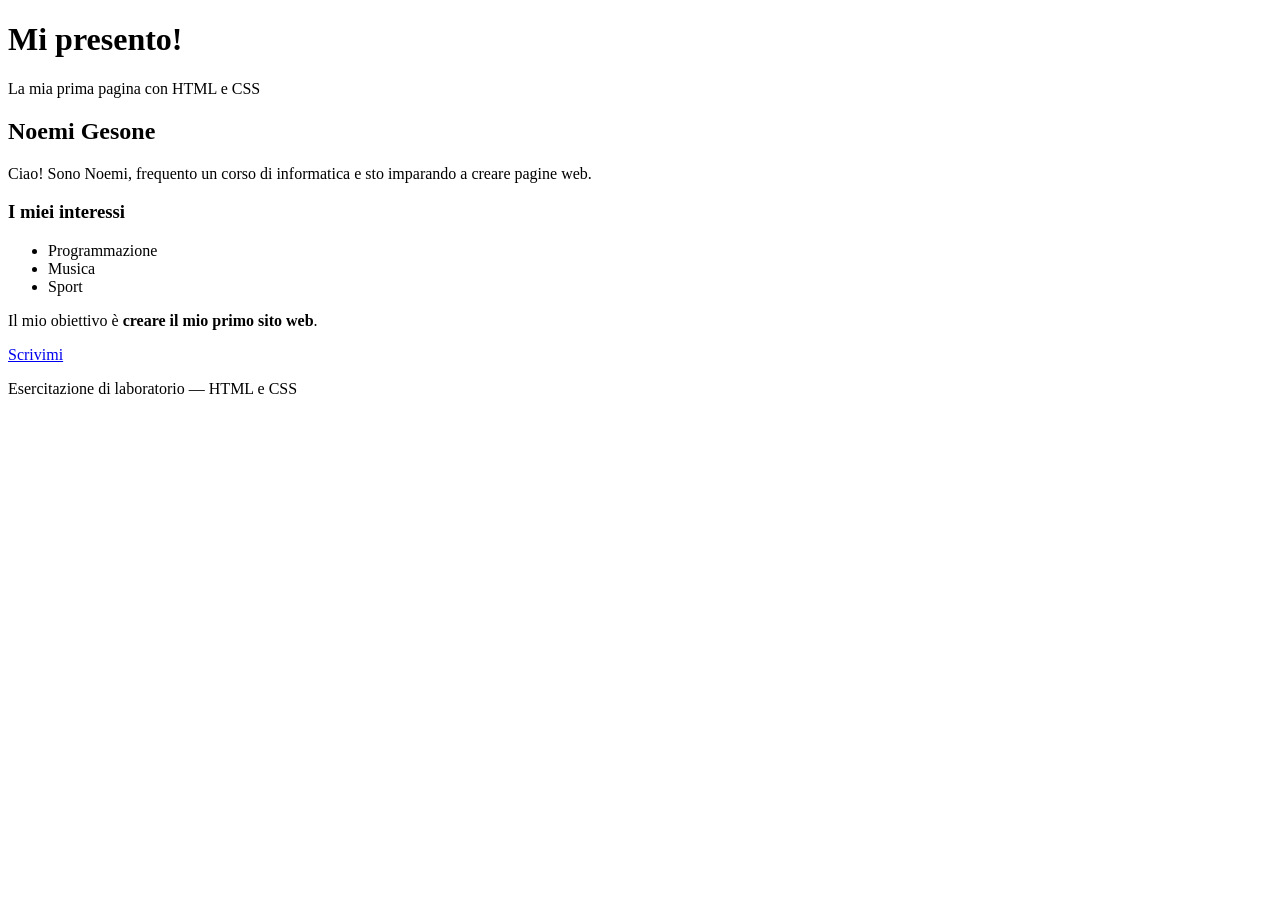
==== index.html @ 5b556d2c "Fix formatting issues in index.html" ====
<!DOCTYPE html> 
<html lang="it"> 
<head> 
  <meta charset="UTF-8"> 
  <meta name="viewport" content="width=device-width, initial-scale=1.0">  
  <title>La mia scheda personale</title> 
  <link rel="stylesheet" href="style.css"> 
  </head> 
<body> 
   <!-- Intestazione della pagina --> 
   <header> 
     <h1>Mi presento!</h1> 
     <p>La mia prima pagina con HTML e CSS</p>
 </header> 
 <!-- Contenuto principale --> 
 <main> 
   <article class="scheda"> 
     <h2>Noemi Gesone</h2> 
     <p class="descrizione"> 
        Ciao! Sono Noemi, frequento un corso di informatica  e sto imparando a creare pagine web. 
     </p> 
     <h3>I miei interessi</h3> 
     <ul> 
       <li>Programmazione</li> 
       <li>Musica</li> 
       <li>Sport</li> 
    </ul> 
    <p> 
      Il mio obiettivo è 
     <strong>creare il mio primo sito web</strong>. 
    </p> 
    <a class="pulsante" href="mailto:marco@example.com"> 
       Scrivimi 
    </a> 
   </article> 
  </main> 
  <!-- Piè di pagina --> 
 <footer> 
     <p>Esercitazione di laboratorio — HTML e CSS</p> 
   </footer> 
 </body> 
</html>
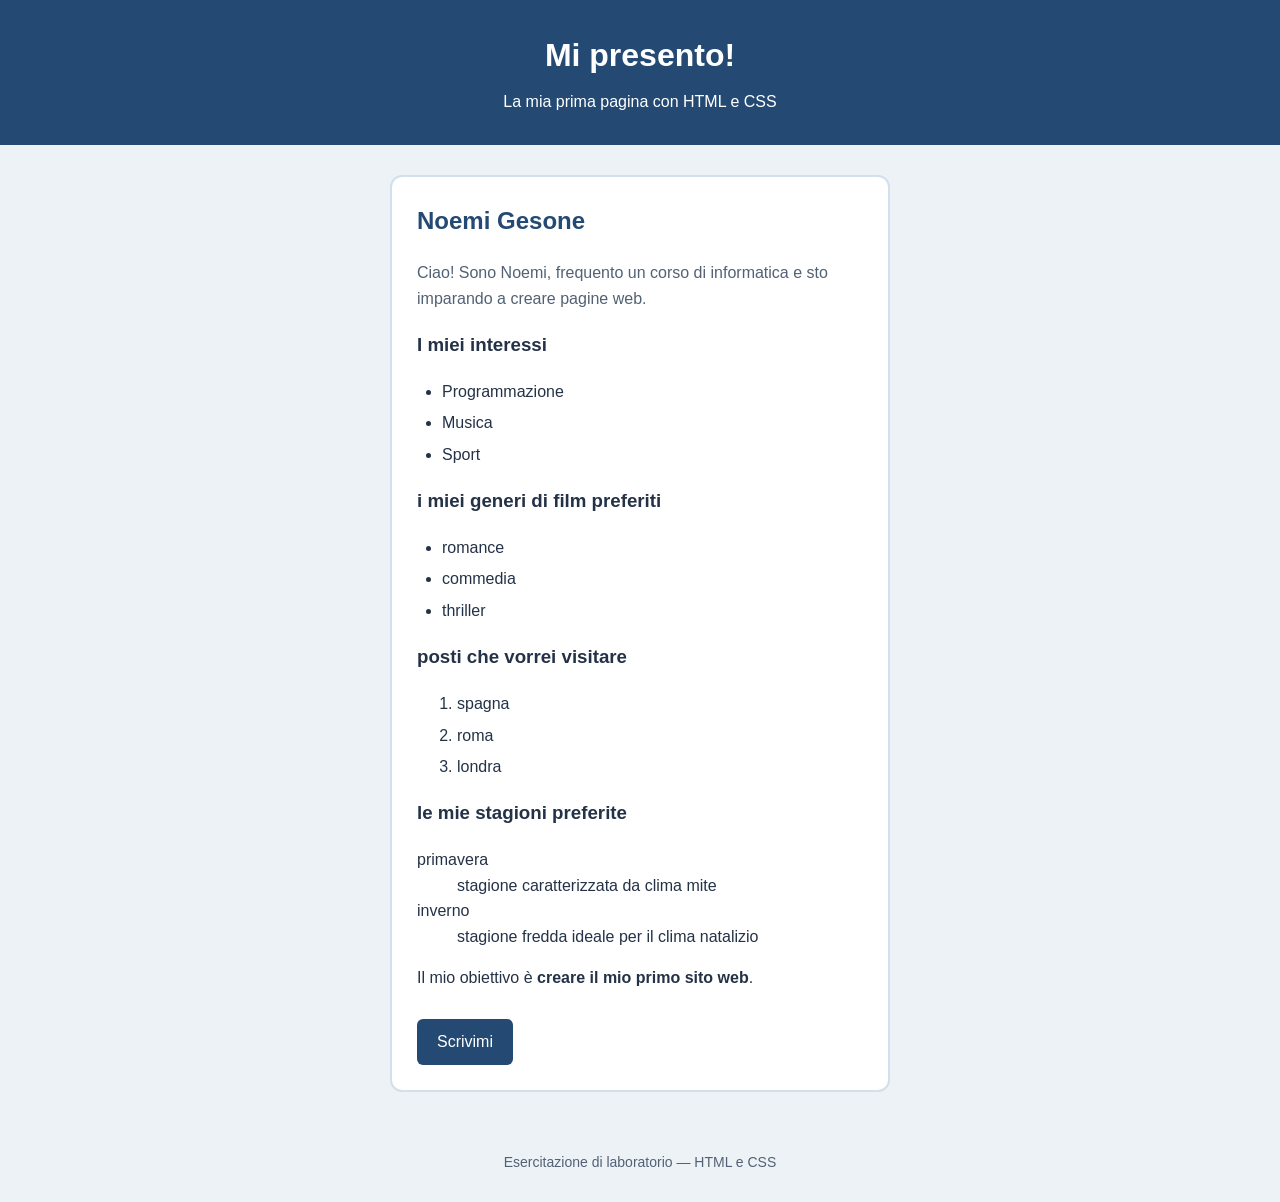
==== commit b6fa3319: "Update index.html" ====
--- a/index.html
+++ b/index.html
@@ -25,6 +25,26 @@
        <li>Musica</li> 
        <li>Sport</li> 
     </ul> 
+     <h3>i miei generi di film preferiti</h3>
+     <ul>
+       <li>romance</li>
+       <li>commedia</li>
+       <li>thriller</li>
+     </ul>
+     <h3>posti che vorrei visitare</h3>
+     <ol>
+       <li>spagna</li>
+       <li>roma</li>  
+       <li>londra</li>
+     </ol>
+
+     <h3>le mie stagioni preferite</h3>
+     <dl>
+       <dt>primavera</dt>
+       <dd>stagione caratterizzata da clima mite</dd>
+       <dt>inverno</dt>
+       <dd>stagione fredda ideale per il clima natalizio</dd>
+       </dl>
     <p> 
       Il mio obiettivo è 
      <strong>creare il mio primo sito web</strong>. 
--- a/style.css
+++ b/style.css
@@ -0,0 +1,95 @@
+/* Include padding e bordi nelle dimensioni degli elementi */
+* {
+    box-sizing: border-box;
+}
+
+/* Aspetto generale della pagina */
+body {
+    margin: 0;
+    font-family: Arial, sans-serif;
+    font-size: 16px;
+    line-height: 1.6;
+    color: #243247;
+    background-color: #edf2f7;
+}
+
+/* Intestazione */
+header {
+    padding: 30px 20px;
+    text-align: center;
+    color: white;
+    background-color: #244a73;
+}
+
+header h1 {
+    margin: 0;
+}
+
+header p {
+    margin: 8px 0 0;
+}
+
+/* Spazio intorno al contenuto principale */
+main {
+    padding: 30px 20px;
+}
+
+/* Scheda personale */
+.scheda {
+    max-width: 500px;
+    margin: 0 auto;
+    padding: 25px;
+    background-color: white;
+    border: 2px solid #d3dfec;
+    border-radius: 12px;
+}
+
+/* Nome della persona */
+.scheda h2 {
+    margin-top: 0;
+    color: #244a73;
+}
+
+/* Paragrafo introduttivo */
+.descrizione {
+    color: #526174;
+}
+
+/* Elenco degli interessi */
+ul {
+    padding-left: 25px;
+}
+
+li {
+    margin-bottom: 6px;
+}
+
+/* Collegamento con aspetto di pulsante */
+.pulsante {
+    display: inline-block;
+    margin-top: 12px;
+    padding: 10px 20px;
+    color: white;
+    background-color: #244a73;
+    border-radius: 6px;
+    text-decoration: none;
+}
+
+/* Aspetto del collegamento al passaggio del mouse */
+.pulsante:hover {
+    background-color: #17334f;
+}
+
+/* Evidenza del collegamento quando selezionato con la tastiera */
+.pulsante:focus-visible {
+    outline: 3px solid #b54e00;
+    outline-offset: 4px;
+}
+
+/* Piè di pagina */
+footer {
+    padding: 15px;
+    text-align: center;
+    font-size: 14px;
+    color: #526174;
+}
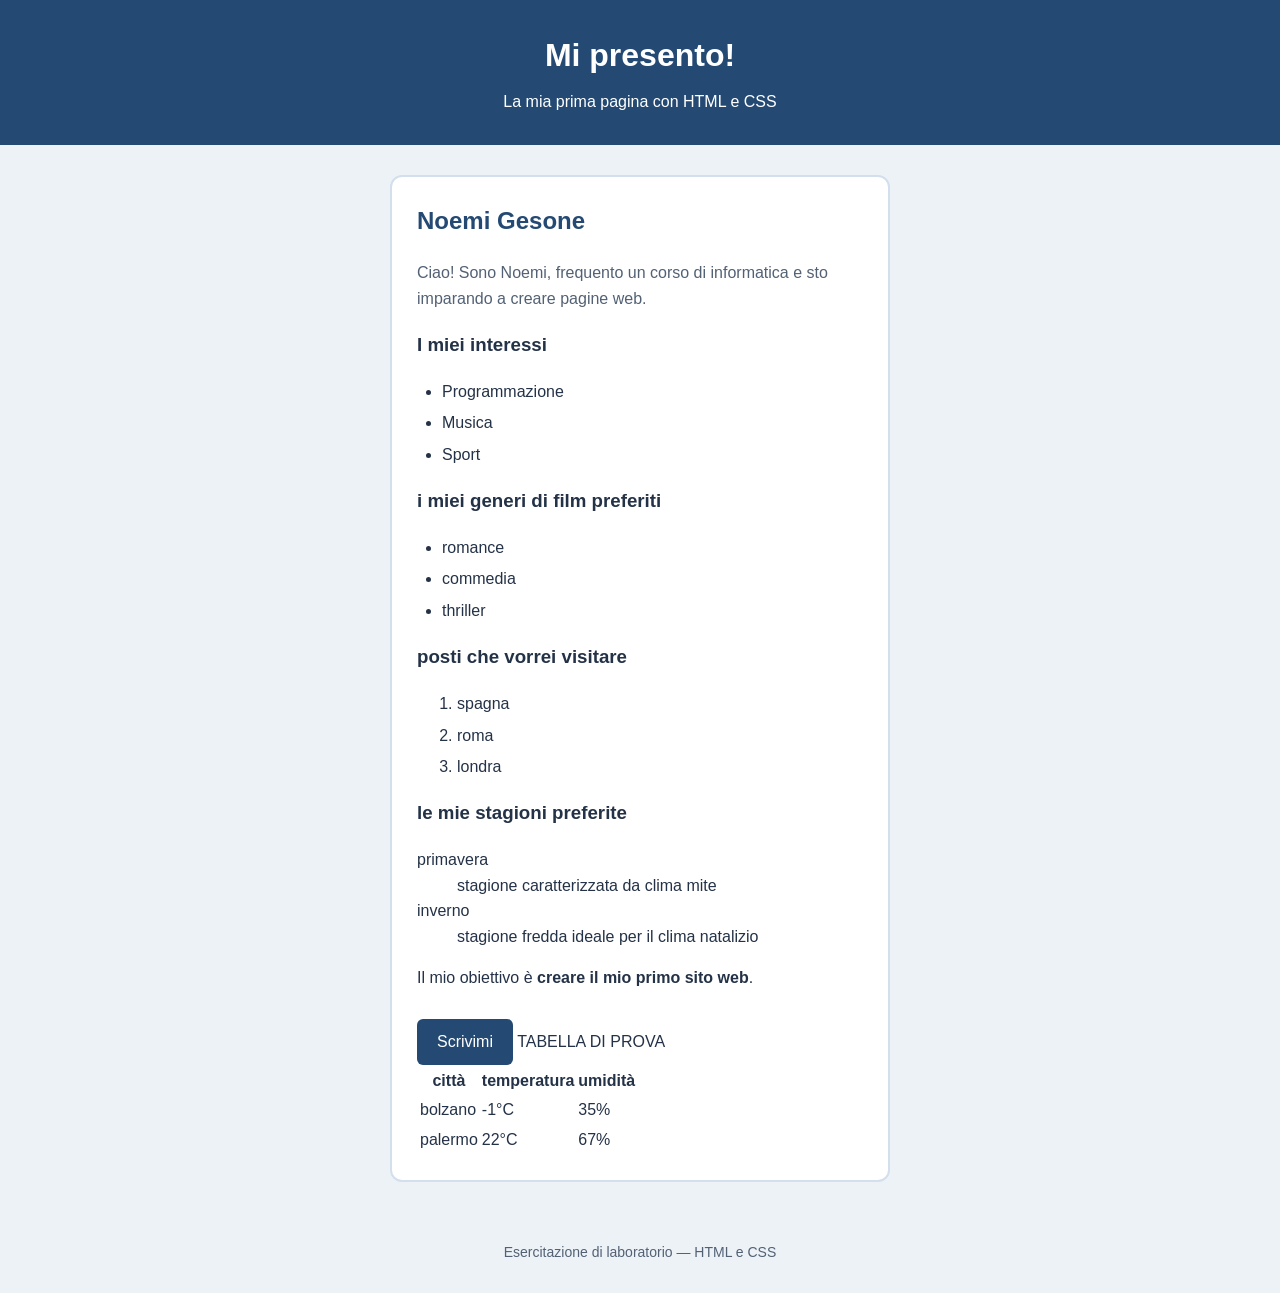
==== commit 7361cad3: "Add a table for temperature and humidity data" ====
--- a/index.html
+++ b/index.html
@@ -52,6 +52,24 @@
     <a class="pulsante" href="mailto:marco@example.com"> 
        Scrivimi 
     </a> 
+     <table>
+       <capition>TABELLA DI PROVA</capition>
+       <tr>
+         <th>città</th>
+         <th>temperatura</th>
+         <th>umidità</th>
+       </tr>
+       <tr>
+         <td>bolzano</td>
+         <td>-1°C</td>
+         <td>35%</td>
+       </tr>
+       <tr>
+         <td>palermo</td>
+         <td>22°C</td>
+         <td>67%</td>
+       </tr>
+     </table>
    </article> 
   </main> 
   <!-- Piè di pagina --> 
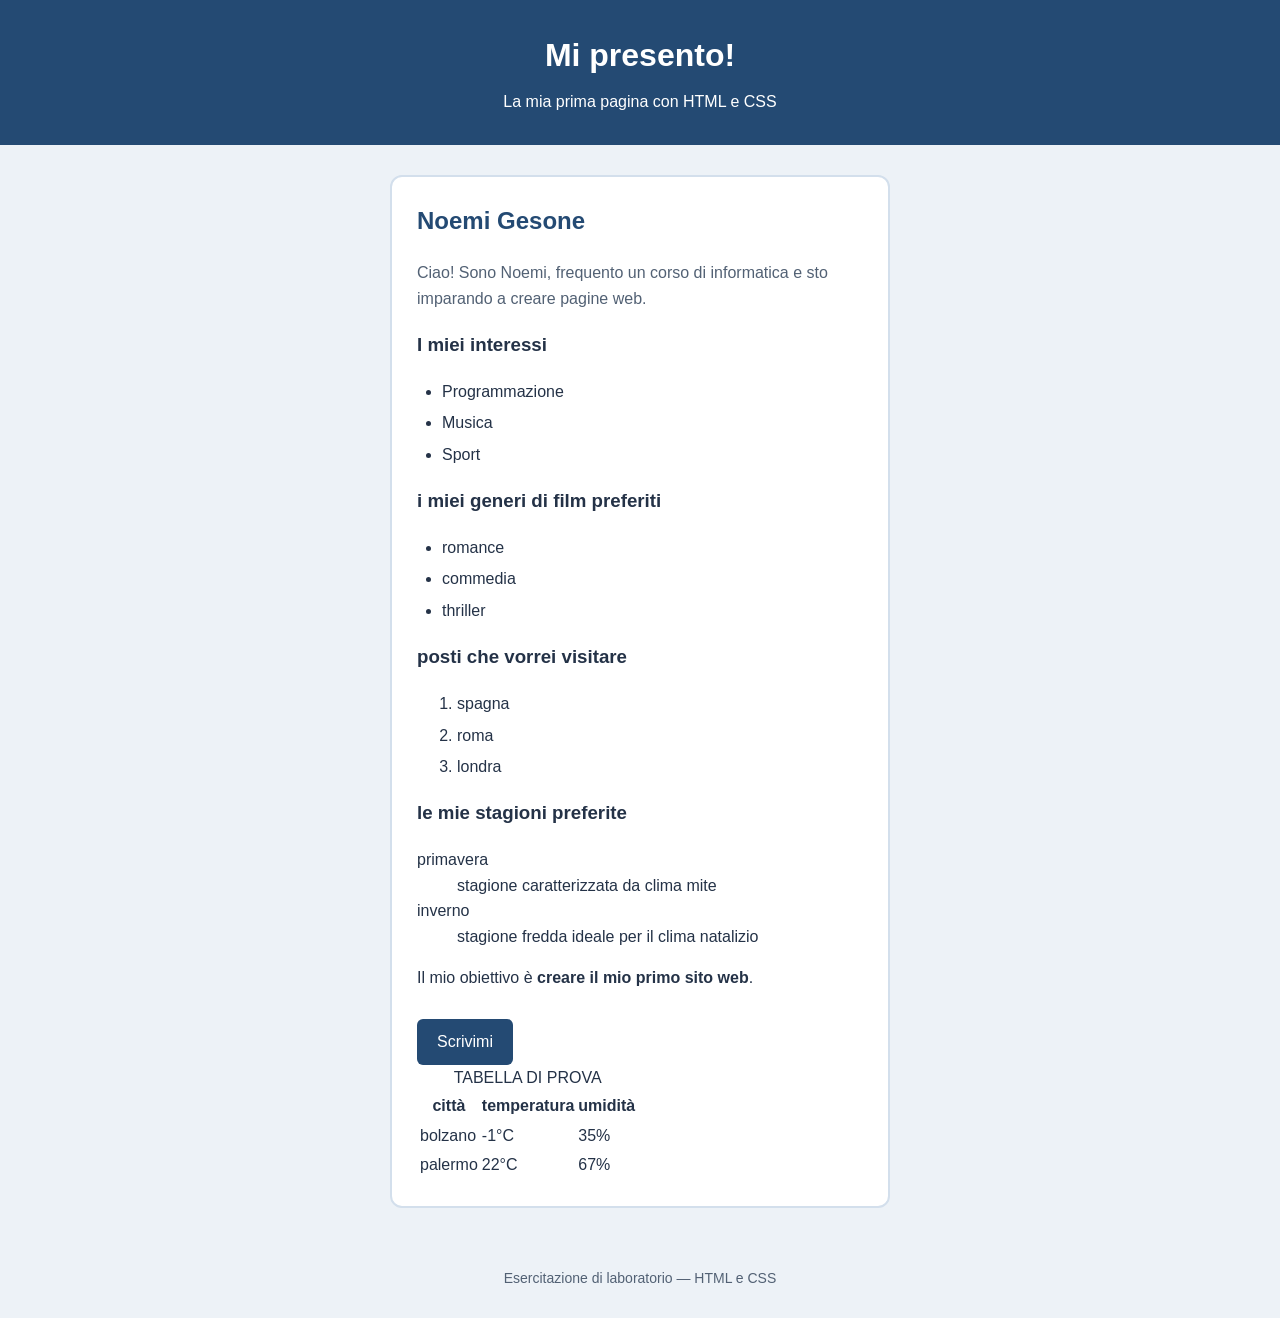
==== commit 475691e3: "Fix typo in HTML caption tag" ====
--- a/index.html
+++ b/index.html
@@ -53,7 +53,7 @@
        Scrivimi 
     </a> 
      <table>
-       <capition>TABELLA DI PROVA</capition>
+       <caption>TABELLA DI PROVA</caption>
        <tr>
          <th>città</th>
          <th>temperatura</th>
@@ -69,12 +69,13 @@
          <td>22°C</td>
          <td>67%</td>
        </tr>
-     </table>
+      </table>
+     
    </article> 
-  </main> 
+        </main> 
   <!-- Piè di pagina --> 
  <footer> 
      <p>Esercitazione di laboratorio — HTML e CSS</p> 
    </footer> 
- </body> 
+</body> 
 </html> 
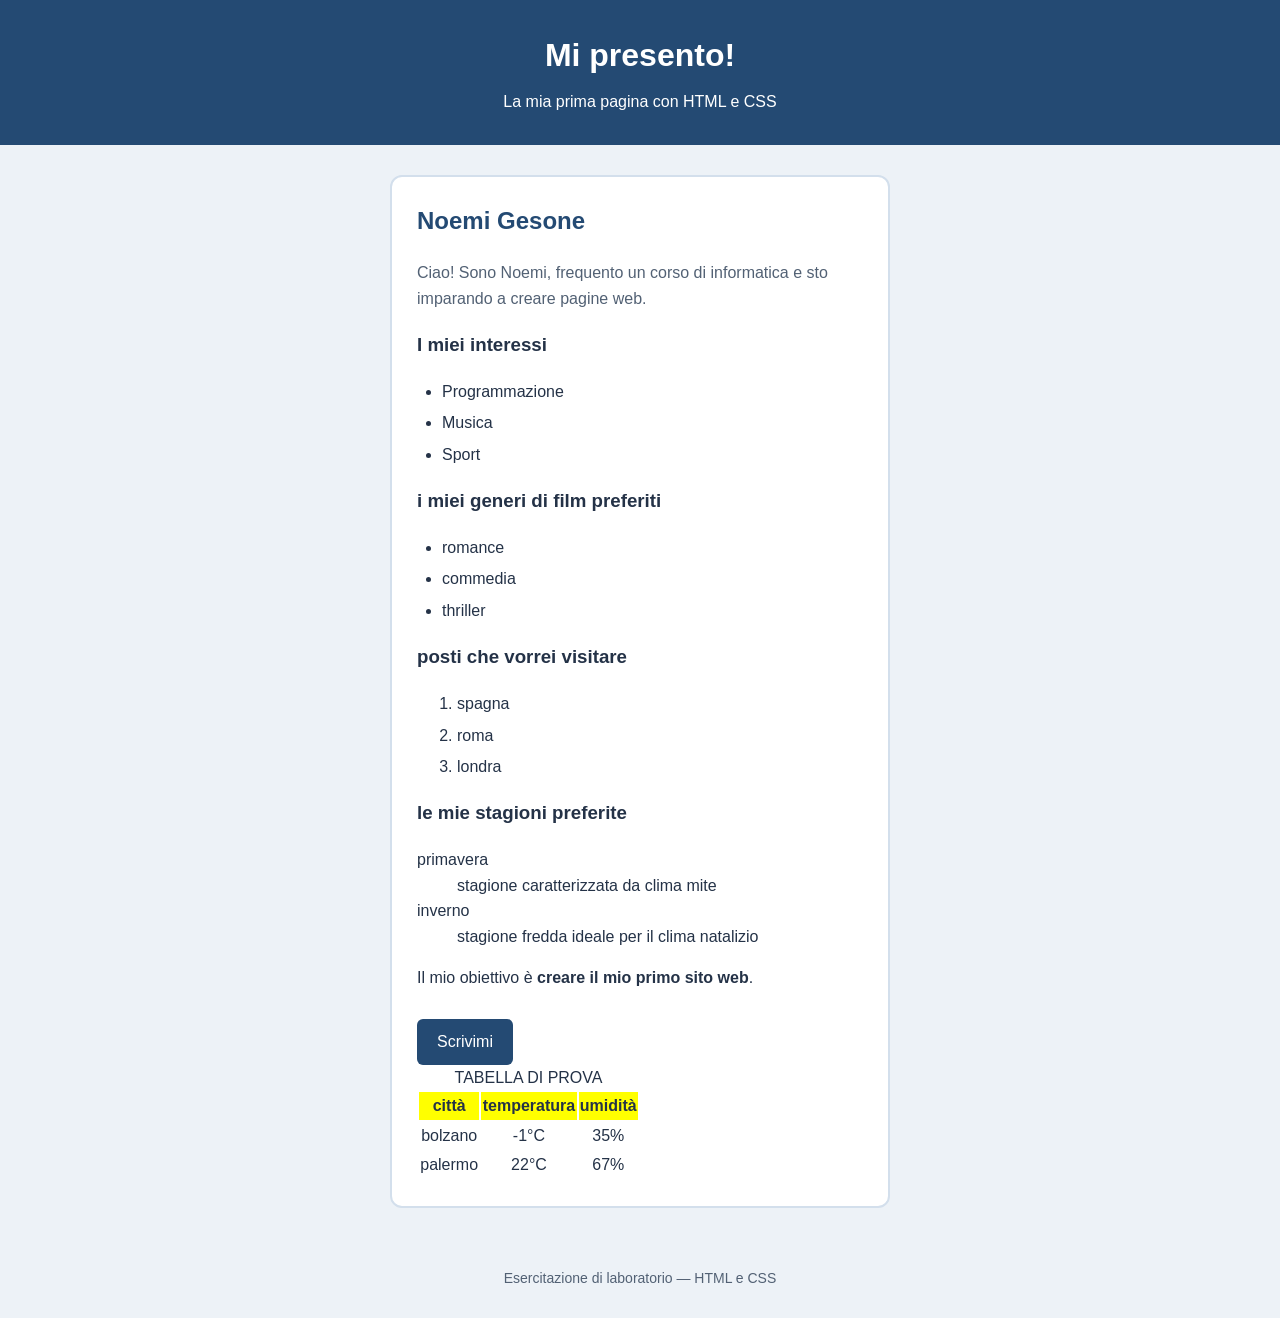
==== commit bb0dc240: "index.html" ====
--- a/index.html
+++ b/index.html
@@ -52,7 +52,7 @@
     <a class="pulsante" href="mailto:marco@example.com"> 
        Scrivimi 
     </a> 
-     <table>
+     <table style="width:50%;">
        <caption>TABELLA DI PROVA</caption>
        <tr>
          <th>città</th>
--- a/style.css
+++ b/style.css
@@ -93,3 +93,17 @@
     font-size: 14px;
     color: #526174;
 }
+/*stile della tabella*/
+table,th,td{
+    border:1px solid back;
+}
+capition{
+    font-weight:bold;
+    color:blue;
+}
+th{
+    background-color:yellow;
+}
+td{
+    text-align:center;
+}
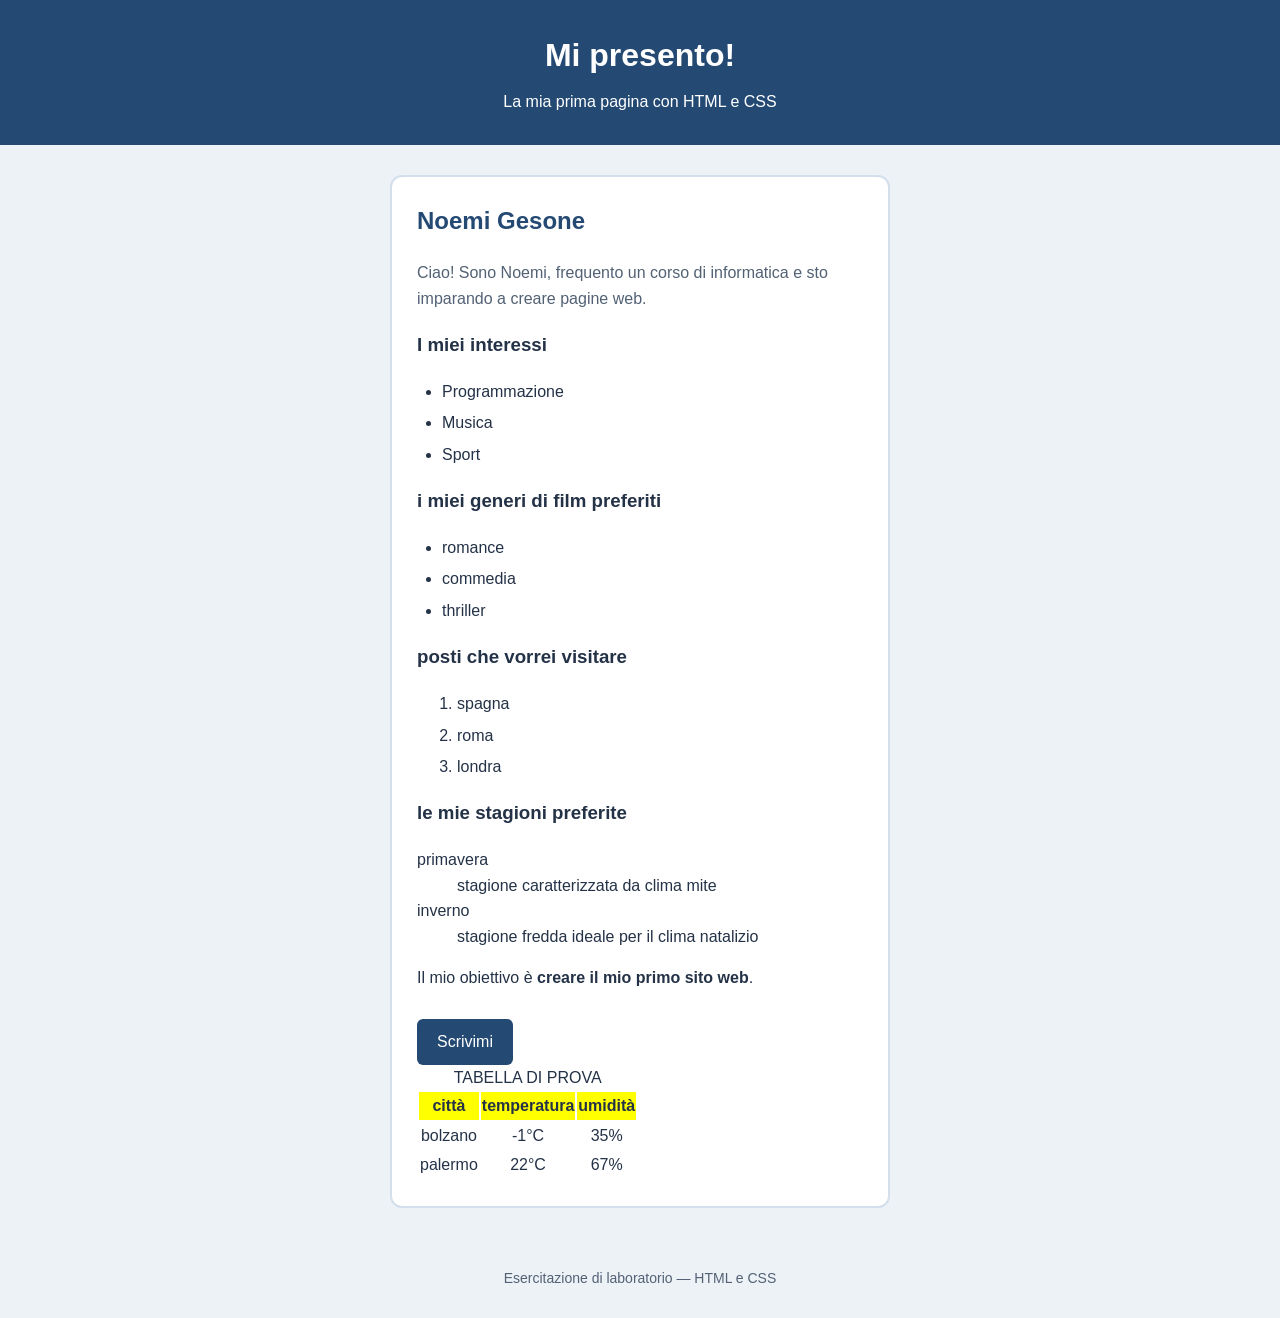
==== commit e08ef49c: "Remove inline width style from table" ====
--- a/index.html
+++ b/index.html
@@ -52,7 +52,7 @@
     <a class="pulsante" href="mailto:marco@example.com"> 
        Scrivimi 
     </a> 
-     <table style="width:50%;">
+     <table>
        <caption>TABELLA DI PROVA</caption>
        <tr>
          <th>città</th>
--- a/style.css
+++ b/style.css
@@ -94,16 +94,7 @@
     color: #526174;
 }
 /*stile della tabella*/
-table,th,td{
-    border:1px solid back;
-}
-capition{
-    font-weight:bold;
-    color:blue;
-}
-th{
-    background-color:yellow;
-}
-td{
-    text-align:center;
-}
+table, th, td {border:1px solid back !important;}
+capition {font-weight:bold; color:blue;}
+th {background-color: yellow;}
+td {text-align: center;}
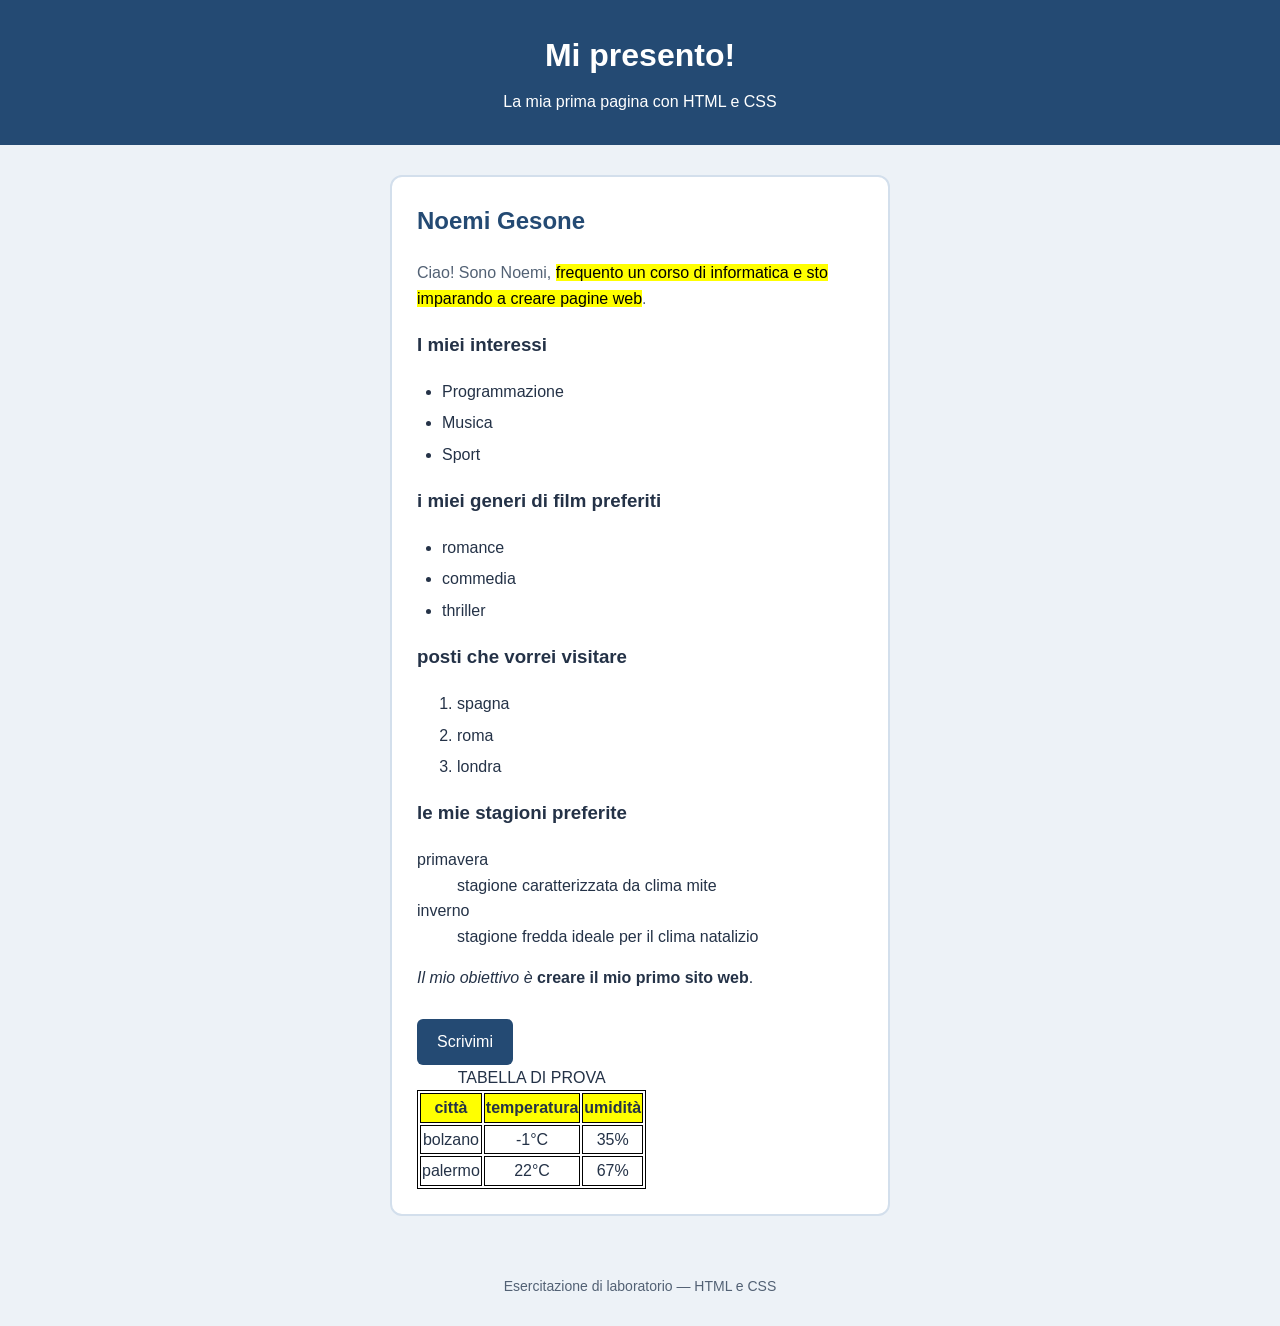
==== commit e42ad3ae: "Highlight course enrollment in index.html" ====
--- a/index.html
+++ b/index.html
@@ -17,7 +17,7 @@
    <article class="scheda"> 
      <h2>Noemi Gesone</h2> 
      <p class="descrizione"> 
-        Ciao! Sono Noemi, frequento un corso di informatica  e sto imparando a creare pagine web. 
+        Ciao! Sono Noemi, <mark>frequento un corso di informatica e sto imparando a creare pagine web</mark>. 
      </p> 
      <h3>I miei interessi</h3> 
      <ul> 
@@ -46,7 +46,7 @@
        <dd>stagione fredda ideale per il clima natalizio</dd>
        </dl>
     <p> 
-      Il mio obiettivo è 
+      <i>Il mio obiettivo è </i>
      <strong>creare il mio primo sito web</strong>. 
     </p> 
     <a class="pulsante" href="mailto:marco@example.com"> 
--- a/style.css
+++ b/style.css
@@ -94,7 +94,7 @@
     color: #526174;
 }
 /*stile della tabella*/
-table, th, td {border:1px solid back !important;}
+table, th, td {border:1px solid black;}
 capition {font-weight:bold; color:blue;}
 th {background-color: yellow;}
 td {text-align: center;}
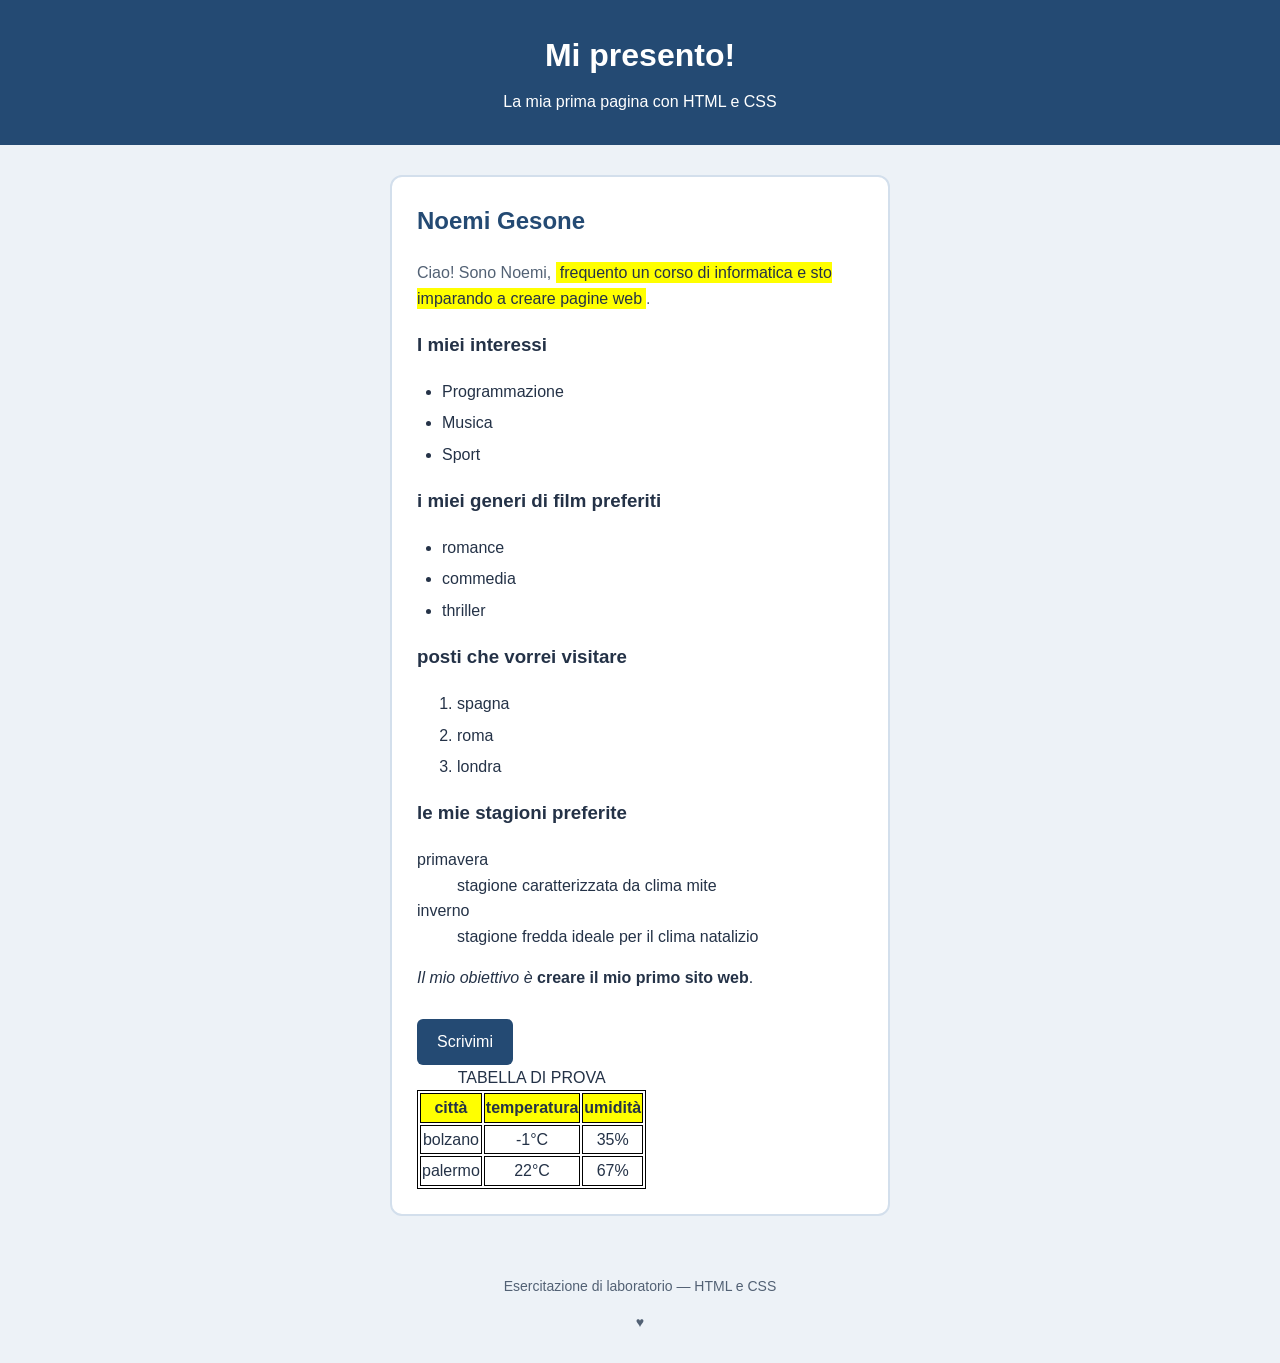
==== commit e27c9e64: "Add heart symbol to footer in index.html" ====
--- a/index.html
+++ b/index.html
@@ -75,7 +75,8 @@
         </main> 
   <!-- Piè di pagina --> 
  <footer> 
-     <p>Esercitazione di laboratorio — HTML e CSS</p> 
+     <p>Esercitazione di laboratorio — HTML e CSS</p>
+     <p class= "cuore">♥</p>
    </footer> 
 </body> 
 </html> 
--- a/style.css
+++ b/style.css
@@ -98,3 +98,14 @@
 capition {font-weight:bold; color:blue;}
 th {background-color: yellow;}
 td {text-align: center;}
+/* testo in corsivo*/
+i{
+    font-style: italic;
+}
+/*testo evidenziato*/
+mark{
+    background-color: yellow;
+    color:#243247;
+    padding:2px 4px;
+}
+    
